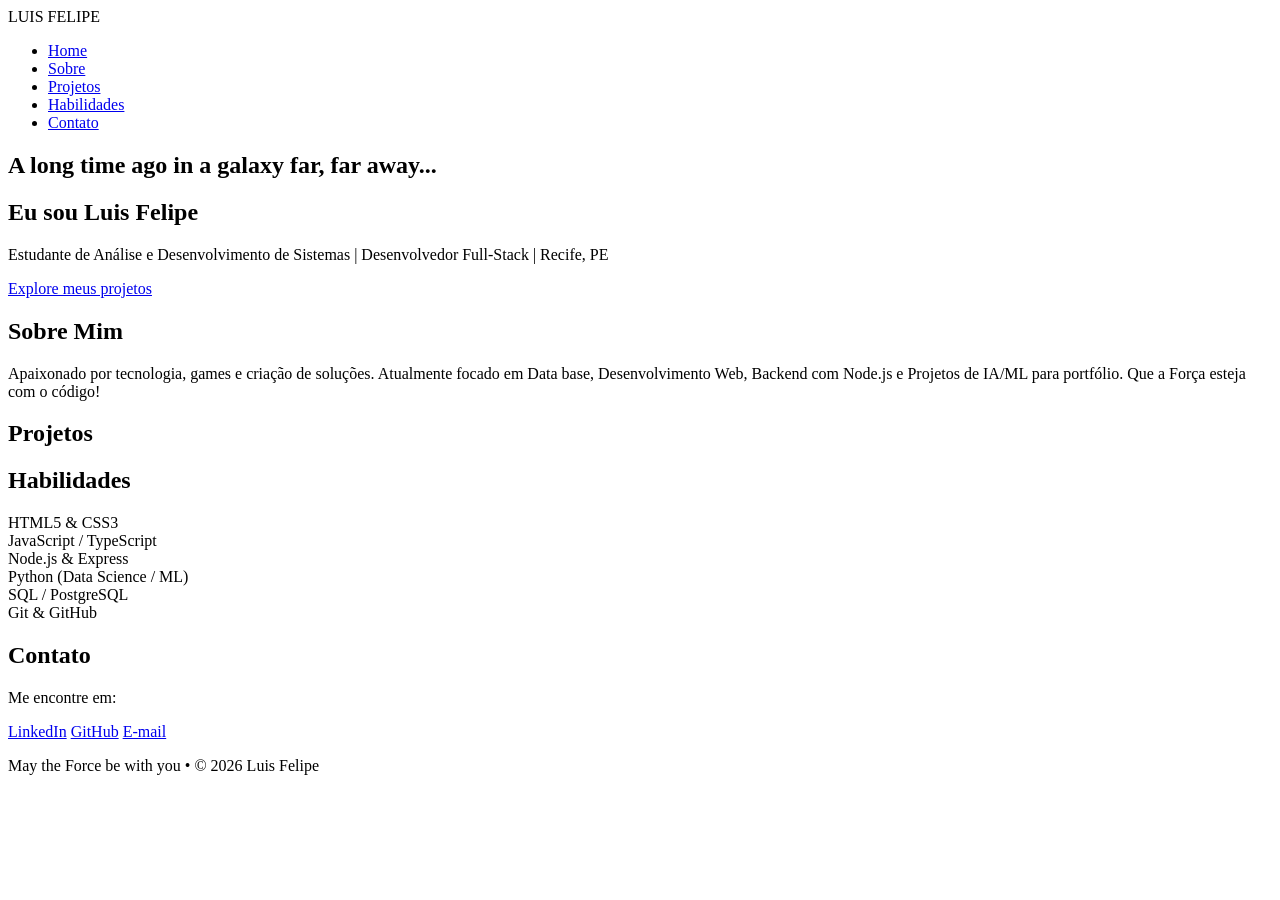
==== index.html @ 0ccda8b6 "Adiciona index.html na raiz para GitHub Pages Initial creation of the portfolio webpage with section" ====
<!DOCTYPE html>
<html lang="pt-br">
<head>
  <meta charset="UTF-8" />
  <meta name="viewport" content="width=device-width, initial-scale=1.0"/>
  <title>Luis Felipe - Portfolio Star Wars</title>
  <link rel="stylesheet" href="style.css">
  <link href="https://fonts.googleapis.com/css2?family=Orbitron:wght@400;700&family=Exo+2:wght@300;600&display=swap" rel="stylesheet">
</head>
<body>
  <!-- Fundo com a imagem que você enviou -->
  <div class="background-image"></div>
  
  <!-- Overlay escuro para legibilidade -->
  <div class="overlay"></div>

  <header>
    <nav class="navbar">
      <div class="logo">LUIS FELIPE</div>
      <ul class="nav-links">
        <li><a href="#home">Home</a></li>
        <li><a href="#about">Sobre</a></li>
        <li><a href="#projects">Projetos</a></li>
        <li><a href="#skills">Habilidades</a></li>
        <li><a href="#contact">Contato</a></li>
      </ul>
    </nav>
  </header>

  <main>
    <section id="home" class="hero">
      <div class="hero-content">
        <!-- Texto reduzido (menor e mais discreto) -->
        <h1 class="intro-text">A long time ago in a galaxy far, far away...</h1>
        <h2>Eu sou Luis Felipe</h2>
        <p>Estudante de Análise e Desenvolvimento de Sistemas | Desenvolvedor Full-Stack | Recife, PE</p>
        <a href="#projects" class="btn force-btn">Explore meus projetos</a>
      </div>
    </section>

    <section id="about">
      <h2>Sobre Mim</h2>
      <p>Apaixonado por tecnologia, games e criação de soluções. Atualmente focado em Data base, Desenvolvimento Web, Backend com Node.js e Projetos de IA/ML para portfólio. Que a Força esteja com o código!</p>
    </section>

    <section id="projects">
      <h2>Projetos</h2>
      <div class="projects-grid" id="projects-container">
        <!-- Projetos serão carregados via JS -->
      </div>
    </section>

    <section id="skills">
      <h2>Habilidades</h2>
      <div class="skills-grid">
        <div class="skill-card">HTML5 & CSS3</div>
        <div class="skill-card">JavaScript / TypeScript</div>
        <div class="skill-card">Node.js & Express</div>
        <div class="skill-card">Python (Data Science / ML)</div>
        <div class="skill-card">SQL / PostgreSQL</div>
        <div class="skill-card">Git & GitHub</div>
      </div>
    </section>

    <section id="contact">
      <h2>Contato</h2>
      <p>Me encontre em:</p>
      <div class="social-links">
        <a href="https://www.linkedin.com/in/luis-felipe-696b351a2/" target="_blank">LinkedIn</a>
        <a href="https://github.com/LuiiFC" target="_blank">GitHub</a>
        <a href="luiscardoso2311@email.com">E-mail</a>
      </div>
    </section>
  </main>

  <footer>
    <p>May the Force be with you • © 2026 Luis Felipe</p>
  </footer>

  <script src="script.js"></script>
</body>
</html>
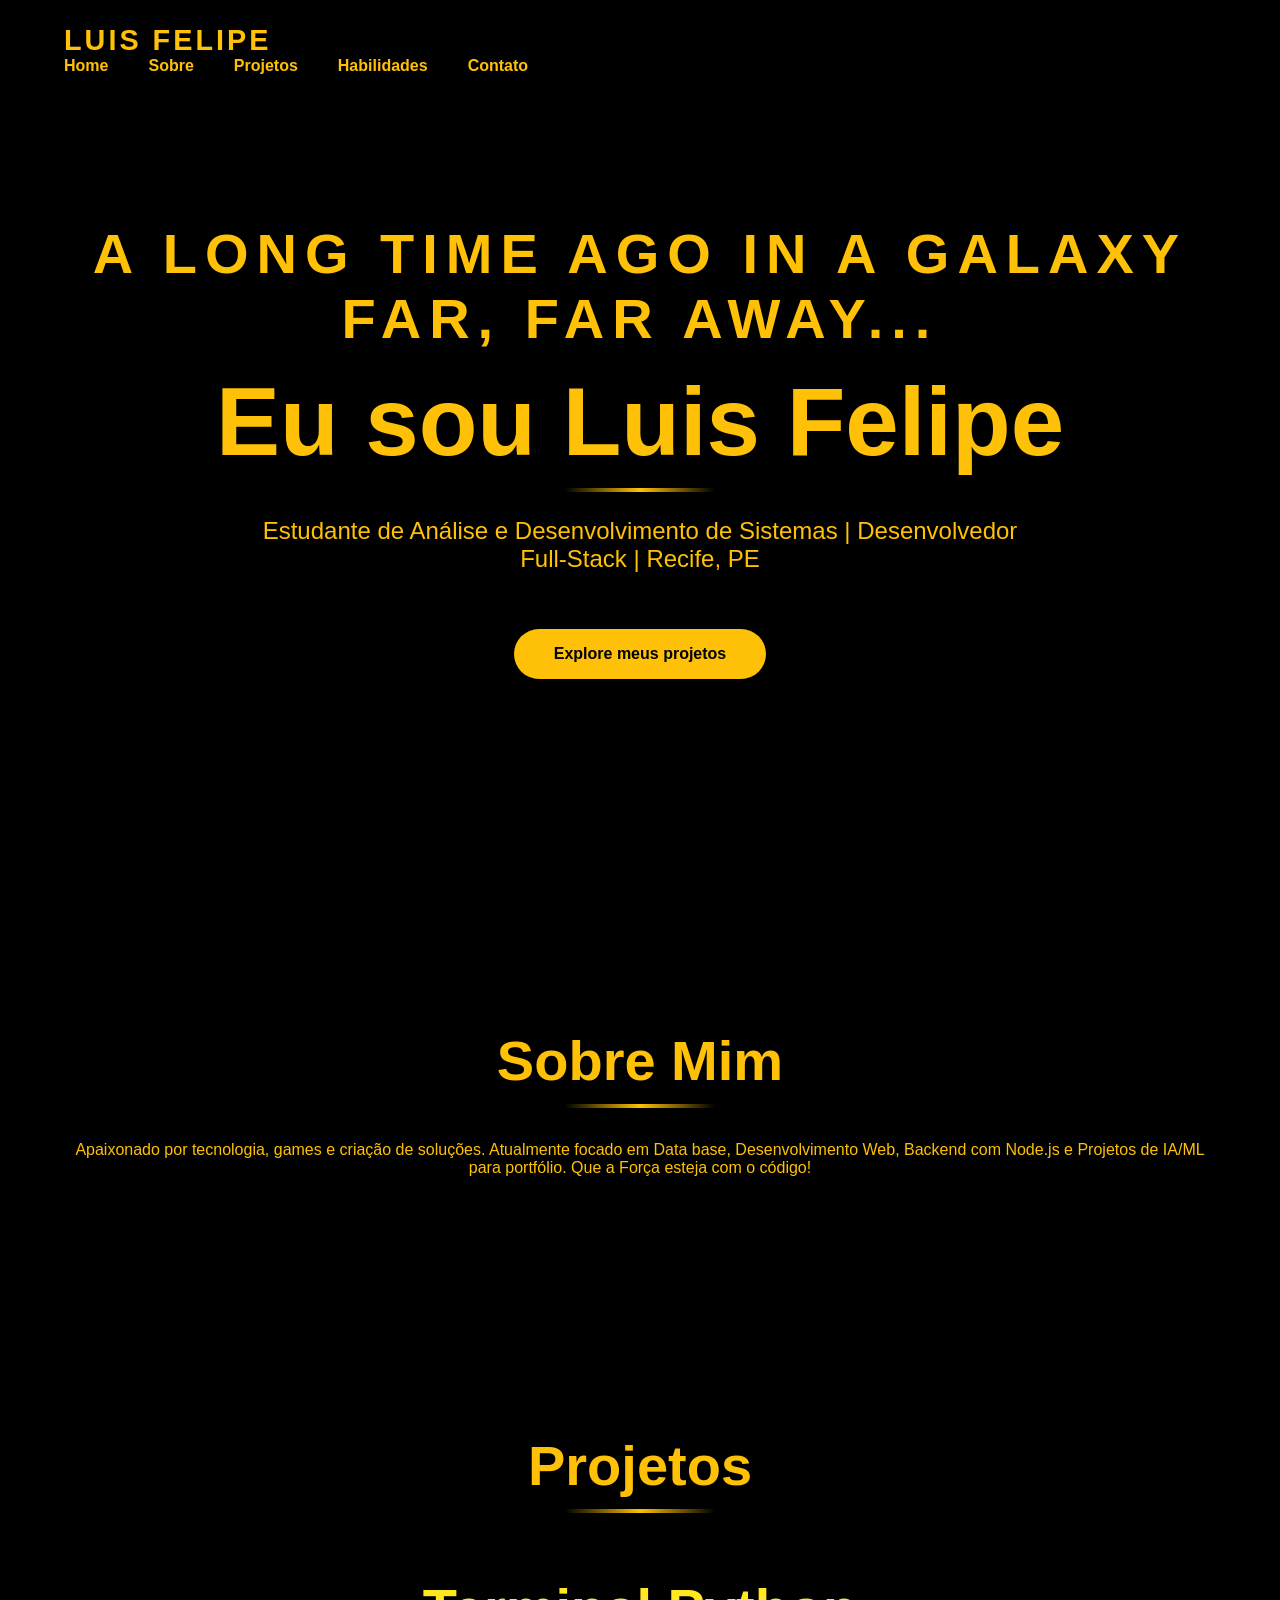
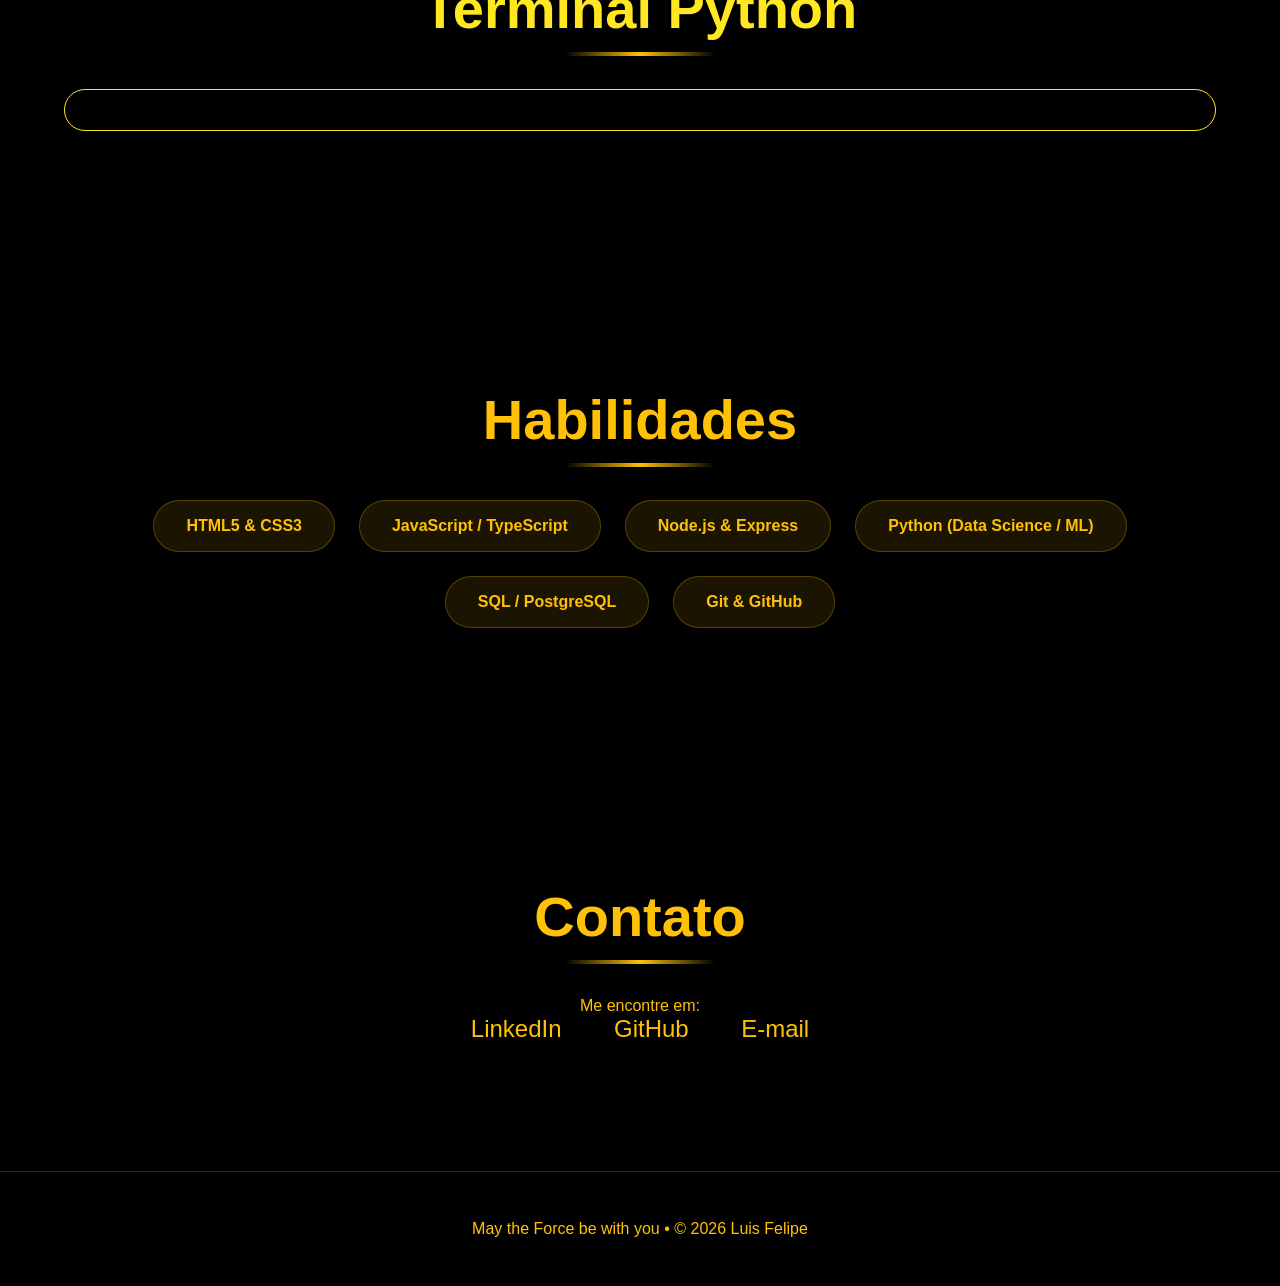
==== commit 0cc4d6f1: "Integrate PyScript for Python functionality in portfolio Added PyScript integration for Python code " ====
--- a/index.html
+++ b/index.html
@@ -1,82 +1,108 @@
-<!DOCTYPE html>
-<html lang="pt-br">
-<head>
-  <meta charset="UTF-8" />
-  <meta name="viewport" content="width=device-width, initial-scale=1.0"/>
-  <title>Luis Felipe - Portfolio Star Wars</title>
-  <link rel="stylesheet" href="style.css">
-  <link href="https://fonts.googleapis.com/css2?family=Orbitron:wght@400;700&family=Exo+2:wght@300;600&display=swap" rel="stylesheet">
-</head>
-<body>
-  <!-- Fundo com a imagem que você enviou -->
-  <div class="background-image"></div>
-  
-  <!-- Overlay escuro para legibilidade -->
-  <div class="overlay"></div>
-
-  <header>
-    <nav class="navbar">
-      <div class="logo">LUIS FELIPE</div>
-      <ul class="nav-links">
-        <li><a href="#home">Home</a></li>
-        <li><a href="#about">Sobre</a></li>
-        <li><a href="#projects">Projetos</a></li>
-        <li><a href="#skills">Habilidades</a></li>
-        <li><a href="#contact">Contato</a></li>
-      </ul>
-    </nav>
-  </header>
-
-  <main>
-    <section id="home" class="hero">
-      <div class="hero-content">
-        <!-- Texto reduzido (menor e mais discreto) -->
-        <h1 class="intro-text">A long time ago in a galaxy far, far away...</h1>
-        <h2>Eu sou Luis Felipe</h2>
-        <p>Estudante de Análise e Desenvolvimento de Sistemas | Desenvolvedor Full-Stack | Recife, PE</p>
-        <a href="#projects" class="btn force-btn">Explore meus projetos</a>
-      </div>
-    </section>
-
-    <section id="about">
-      <h2>Sobre Mim</h2>
-      <p>Apaixonado por tecnologia, games e criação de soluções. Atualmente focado em Data base, Desenvolvimento Web, Backend com Node.js e Projetos de IA/ML para portfólio. Que a Força esteja com o código!</p>
-    </section>
-
-    <section id="projects">
-      <h2>Projetos</h2>
-      <div class="projects-grid" id="projects-container">
-        <!-- Projetos serão carregados via JS -->
-      </div>
-    </section>
-
-    <section id="skills">
-      <h2>Habilidades</h2>
-      <div class="skills-grid">
-        <div class="skill-card">HTML5 & CSS3</div>
-        <div class="skill-card">JavaScript / TypeScript</div>
-        <div class="skill-card">Node.js & Express</div>
-        <div class="skill-card">Python (Data Science / ML)</div>
-        <div class="skill-card">SQL / PostgreSQL</div>
-        <div class="skill-card">Git & GitHub</div>
-      </div>
-    </section>
-
-    <section id="contact">
-      <h2>Contato</h2>
-      <p>Me encontre em:</p>
-      <div class="social-links">
-        <a href="https://www.linkedin.com/in/luis-felipe-696b351a2/" target="_blank">LinkedIn</a>
-        <a href="https://github.com/LuiiFC" target="_blank">GitHub</a>
-        <a href="luiscardoso2311@email.com">E-mail</a>
-      </div>
-    </section>
-  </main>
-
-  <footer>
-    <p>May the Force be with you • © 2026 Luis Felipe</p>
-  </footer>
-
-  <script src="script.js"></script>
-</body>
-</html>
+<!DOCTYPE html>
+<html lang="pt-br">
+<head>
+  <meta charset="UTF-8" />
+  <meta name="viewport" content="width=device-width, initial-scale=1.0"/>
+  <title>Luis Felipe - Portfolio Star Wars</title>
+  <link rel="stylesheet" href="style.css">
+  <link href="https://fonts.googleapis.com/css2?family=Orbitron:wght@400;700&family=Exo+2:wght@300;600&display=swap" rel="stylesheet">
+  <link rel="stylesheet" href="https://pyscript.net/releases/2025.2.2/core.css">
+  <script type="module" src="https://pyscript.net/releases/2025.2.2/core.js"></script>
+</head>
+<body>
+  <!-- Fundo com a imagem que você enviou -->
+  <div class="background-image"></div>
+  
+  <!-- Overlay escuro para legibilidade -->
+  <div class="overlay"></div>
+
+  <header>
+    <nav class="navbar">
+      <div class="logo">LUIS FELIPE</div>
+      <ul class="nav-links">
+        <li><a href="#home">Home</a></li>
+        <li><a href="#about">Sobre</a></li>
+        <li><a href="#projects">Projetos</a></li>
+        <li><a href="#skills">Habilidades</a></li>
+        <li><a href="#contact">Contato</a></li>
+      </ul>
+    </nav>
+  </header>
+
+  <main>
+    <section id="home" class="hero">
+      <div class="hero-content">
+        <!-- Texto reduzido (menor e mais discreto) -->
+        <h1 class="intro-text">A long time ago in a galaxy far, far away...</h1>
+        <h2>Eu sou Luis Felipe</h2>
+        <p>Estudante de Análise e Desenvolvimento de Sistemas | Desenvolvedor Full-Stack | Recife, PE</p>
+        <a href="#projects" class="btn force-btn">Explore meus projetos</a>
+      </div>
+    </section>
+
+    <section id="about">
+      <h2>Sobre Mim</h2>
+      <p>Apaixonado por tecnologia, games e criação de soluções. Atualmente focado em Data base, Desenvolvimento Web, Backend com Node.js e Projetos de IA/ML para portfólio. Que a Força esteja com o código!</p>
+    </section>
+
+    <section id="projects">
+      <h2>Projetos</h2>
+      <div class="projects-grid" id="projects-container">
+        <!-- Projetos serão carregados via JS -->
+      </div>
+      <div id="meu-projeto-python" style="margin-top: 30px;">
+          <h2 style="color: #ffe81f; font-family: 'Orbitron', sans-serif;">Terminal Python</h2>
+          <div class="skill-card" style="padding: 20px; border: 1px solid #ffe81f; background: rgba(0,0,0,0.5);">
+              <script type="py">
+                  from datetime import datetime
+                  from pyscript import display
+                  
+                  # Usamos display para o texto aparecer dentro da div, não apenas no console
+                  agora = datetime.now().strftime("%d/%m/%Y às %H:%M:%S")
+                  mensagem = f"Olá, Luis! Este script rodou em: {agora}"
+                  display(mensagem, target="meu-projeto-python")
+              </script>
+          </div>
+      </div>
+      <div id="saida-python"></div>
+
+            <script type="py">
+                # Importando a função display do PyScript
+                from pyscript import display
+    
+                mensagem = "Este texto foi gerado pelo Python e injetado no HTML!"
+                display(mensagem, target="saida-python")
+            </script>
+    </section>
+
+    <section id="skills">
+      <h2>Habilidades</h2>
+      <div class="skills-grid">
+        <div class="skill-card">HTML5 & CSS3</div>
+        <div class="skill-card">JavaScript / TypeScript</div>
+        <div class="skill-card">Node.js & Express</div>
+        <div class="skill-card">Python (Data Science / ML)</div>
+        <div class="skill-card">SQL / PostgreSQL</div>
+        <div class="skill-card">Git & GitHub</div>
+      </div>
+    </section>
+
+    <section id="contact">
+      <h2>Contato</h2>
+      <p>Me encontre em:</p>
+      <div class="social-links">
+        <a href="https://www.linkedin.com/in/luis-felipe-696b351a2/" target="_blank">LinkedIn</a>
+        <a href="https://github.com/LuiiFC" target="_blank">GitHub</a>
+        <a href="luiscardoso2311@email.com">E-mail</a>
+      </div>
+    </section>
+  </main>
+
+  <footer>
+    <p>May the Force be with you • © 2026 Luis Felipe</p>
+  </footer>
+
+  <script src="script.js"></script>
+</body>
+
+</html>
--- a/style.css
+++ b/style.css
@@ -0,0 +1,203 @@
+/* style.css */
+* { margin:0; padding:0; box-sizing:border-box; }
+
+body {
+  background:#000;
+  color:#ffc107;
+  font-family:'Exo 2', sans-serif;
+  overflow-x:hidden;
+  min-height:100vh;
+  position:relative;
+}
+
+/* Fundo com a imagem Star Wars que você enviou */
+.background-image {
+  position: fixed;
+  inset: 0;
+  background-image: url('https://wallup.net/wp-content/uploads/2019/07/24/236169-star-wars-outer-space-stars-planets-artwork-star-destroyer.jpg');
+  background-size: cover;
+  background-position: center;
+  background-repeat: no-repeat;
+  background-attachment: fixed;
+  z-index: -2;
+}
+
+/* Overlay escuro para legibilidade */
+.overlay {
+  position: fixed;
+  inset: 0;
+  background: rgba(0, 0, 0, 0.65); /* Ajuste o 0.65 para mais/menos escuro */
+  z-index: -1;
+}
+
+/* Navbar */
+header {
+  position: fixed;
+  top: 0; left: 0; right: 0;
+  padding: 1.5rem 5%;
+  background: rgba(0,0,0,0.7);
+  backdrop-filter: blur(10px);
+  z-index: 100;
+  display: flex;
+  justify-content: space-between;
+  align-items: center;
+}
+
+.logo {
+  font-family: 'Orbitron', sans-serif;
+  font-size: 1.8rem;
+  font-weight: 700;
+  letter-spacing: 3px;
+}
+
+.nav-links {
+  display: flex;
+  list-style: none;
+  gap: 2.5rem;
+}
+
+.nav-links a {
+  color: #ffc107;
+  text-decoration: none;
+  font-weight: 600;
+  transition: 0.3s;
+}
+
+.nav-links a:hover {
+  color: #fff;
+  text-shadow: 0 0 15px #ffc107;
+}
+
+/* Hero Section */
+.hero {
+  min-height: 100vh;
+  display: flex;
+  align-items: center;
+  justify-content: center;
+  text-align: center;
+  padding: 0 5%;
+}
+
+.hero-content h1 {
+  font-size: clamp(1.8rem, 5vw, 3.5rem);
+  font-family: 'Orbitron', sans-serif;
+  text-transform: uppercase;
+  letter-spacing: 8px;
+  animation: glow 4s ease-in-out infinite alternate;
+}
+
+.hero-content h2 {
+  font-size: clamp(2.5rem, 8vw, 6rem);
+  margin: 1rem 0;
+}
+
+.hero-content p {
+  font-size: 1.5rem;
+  max-width: 800px;
+  margin: 1.5rem auto;
+}
+
+.btn {
+  display: inline-block;
+  padding: 1rem 2.5rem;
+  background: #ffc107;
+  color: #000;
+  text-decoration: none;
+  font-weight: bold;
+  border-radius: 50px;
+  margin-top: 2rem;
+  transition: 0.4s;
+}
+
+.btn:hover {
+  transform: scale(1.1);
+  box-shadow: 0 0 30px #ffc107;
+}
+
+/* Outras seções */
+section {
+  padding: 8rem 5%;
+  text-align: center;
+}
+
+h2 {
+  font-size: 3.5rem;
+  margin-bottom: 3rem;
+  position: relative;
+  display: inline-block;
+}
+
+h2::after {
+  content: '';
+  position: absolute;
+  bottom: -15px;
+  left: 50%;
+  transform: translateX(-50%);
+  width: 150px;
+  height: 4px;
+  background: linear-gradient(90deg, transparent, #ffc107, transparent);
+  animation: laser 4s infinite;
+}
+
+@keyframes laser {
+  0%,100% { width: 0; }
+  50% { width: 150px; }
+}
+
+.projects-grid {
+  display: grid;
+  grid-template-columns: repeat(auto-fit, minmax(320px, 1fr));
+  gap: 2rem;
+  max-width: 1400px;
+  margin: 0 auto;
+}
+
+.project-card {
+  background: rgba(255,255,255,0.05);
+  border: 1px solid #ffc10733;
+  border-radius: 12px;
+  padding: 2rem;
+  transition: 0.4s;
+  backdrop-filter: blur(8px);
+}
+
+.project-card:hover {
+  transform: translateY(-15px);
+  box-shadow: 0 20px 40px rgba(255,193,7,0.2);
+  border-color: #ffc107;
+}
+
+.skills-grid {
+  display: flex;
+  flex-wrap: wrap;
+  justify-content: center;
+  gap: 1.5rem;
+}
+
+.skill-card {
+  background: rgba(255,193,7,0.1);
+  padding: 1rem 2rem;
+  border-radius: 50px;
+  border: 1px solid #ffc10744;
+  font-weight: 600;
+}
+
+.social-links a {
+  color: #ffc107;
+  margin: 0 1.5rem;
+  font-size: 1.5rem;
+  text-decoration: none;
+}
+
+footer {
+  padding: 3rem;
+  text-align: center;
+  background: rgba(0,0,0,0.7);
+  border-top: 1px solid #ffc10733;
+}
+
+/* Animação de glow */
+@keyframes glow {
+  from { text-shadow: 0 0 10px #fff, 0 0 20px #ffc107, 0 0 40px #ff6a00; }
+  to   { text-shadow: 0 0 20px #fff, 0 0 40px #ffc107, 0 0 80px #ff4500; }
+}
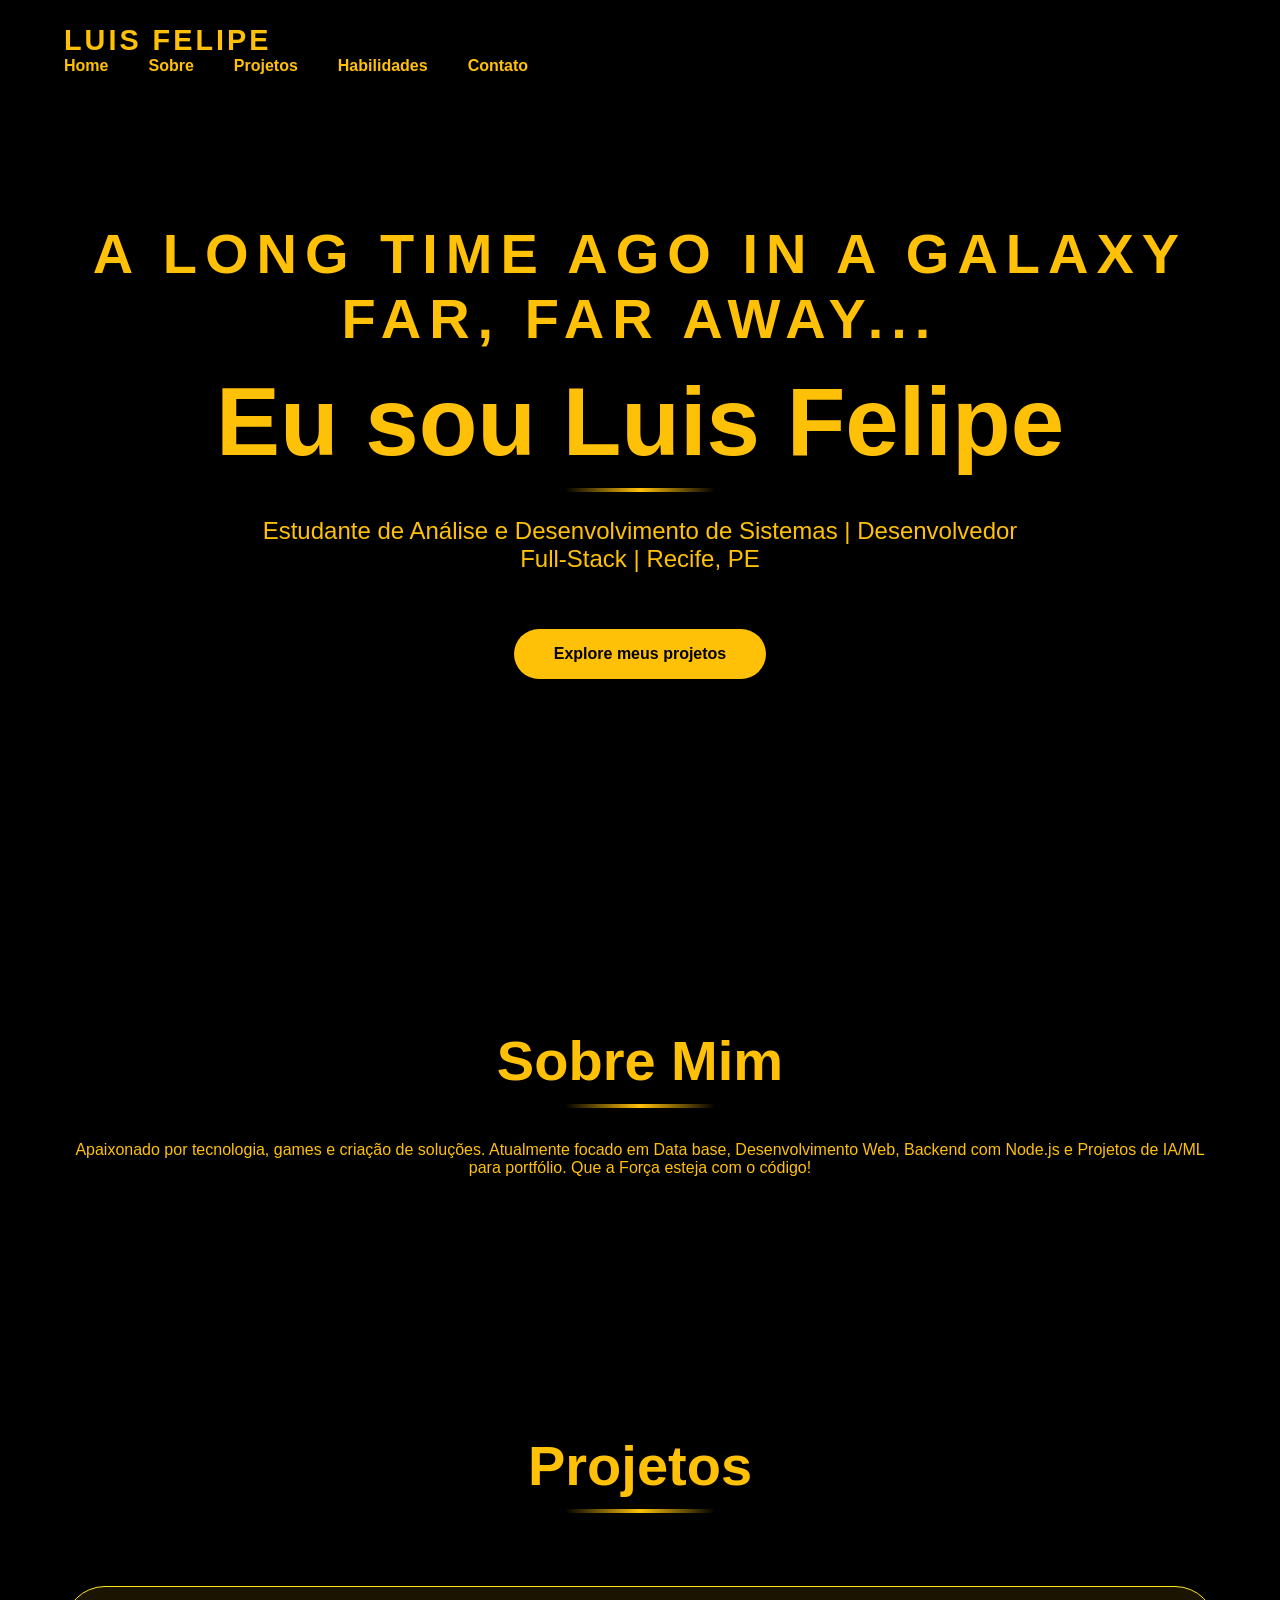
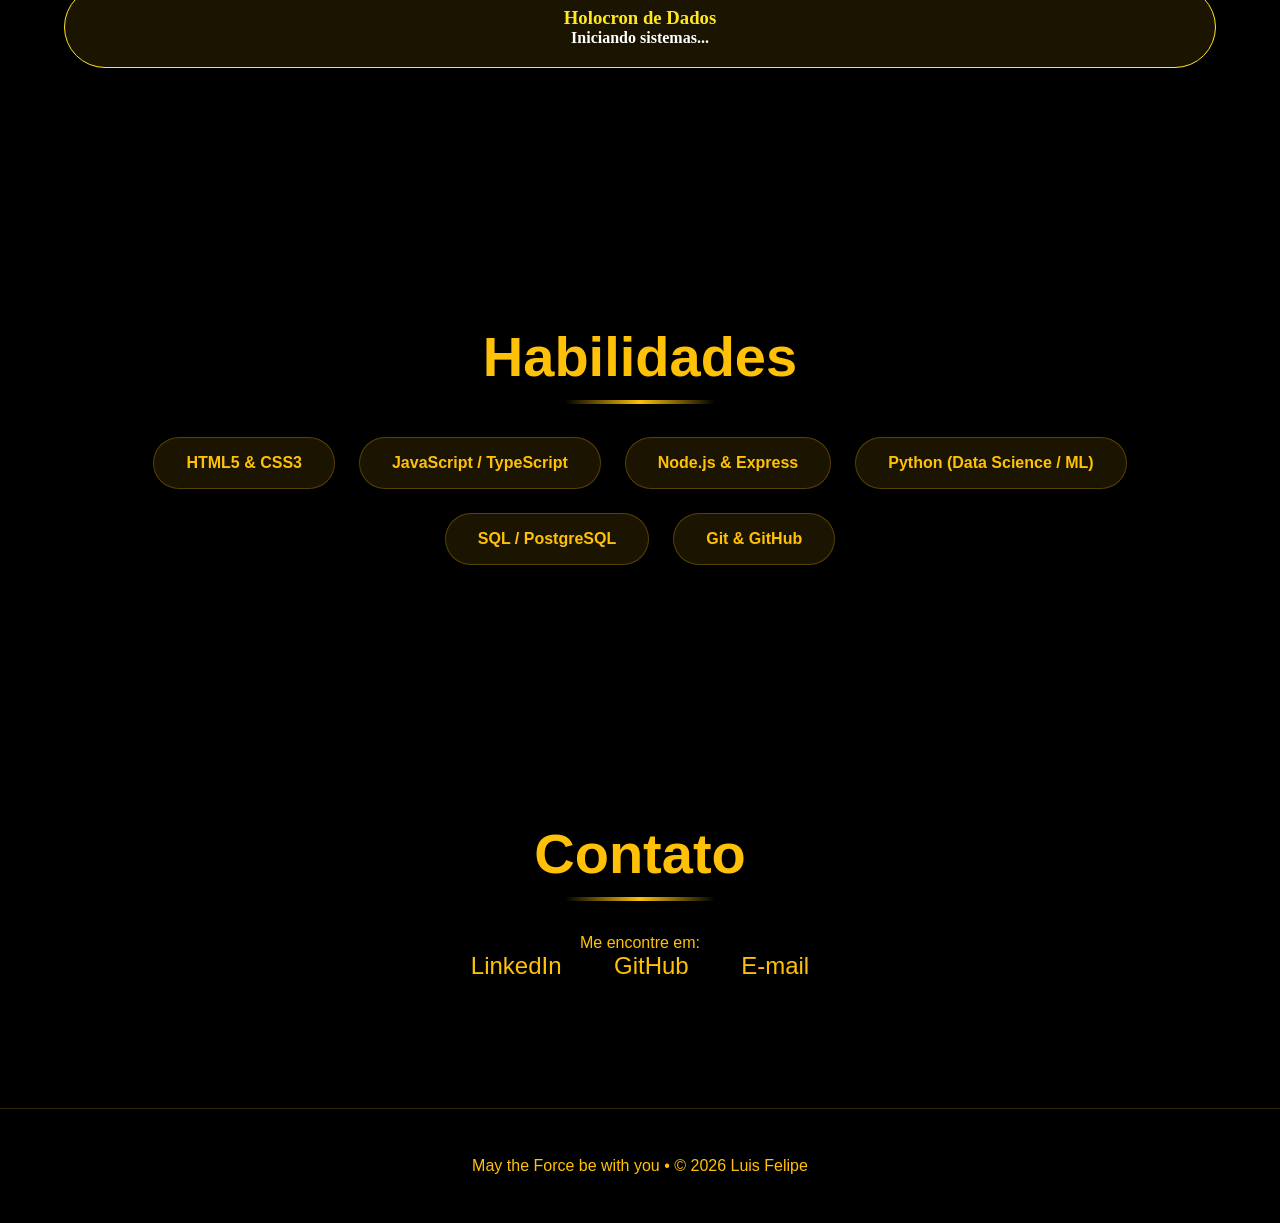
==== commit bfec35d7: "Update index.html" ====
--- a/index.html
+++ b/index.html
@@ -50,9 +50,26 @@
       <div class="projects-grid" id="projects-container">
         <!-- Projetos serão carregados via JS -->
       </div>
-      <div id="meu-projeto-python" style="margin-top: 30px;">
-          <h2 style="color: #ffe81f; font-family: 'Orbitron', sans-serif;">Terminal Python</h2>
-          <div class="skill-card" style="padding: 20px; border: 1px solid #ffe81f; background: rgba(0,0,0,0.5);">
+
+      <!-- BLOCO PYTHON CORRIGIDO -->
+      <div class="skill-card" style="margin-top: 40px; border: 1px solid #ffe81f; padding: 20px;">
+          <h3 style="color: #ffe81f; font-family: 'Orbitron';">Holocron de Dados</h3>
+          <!-- Criamos uma DIV específica (target) para o texto aparecer -->
+          <div id="saida-final-python" style="color: #fff; font-family: 'Exo 2';">
+              Iniciando sistemas...
+          </div>
+
+          <script type="py">
+              from datetime import datetime
+              from pyscript import display
+              
+              agora = datetime.now().strftime("%d/%m/%Y às %H:%M:%S")
+              # O TARGET AGORA APONTA PARA A DIV INTERNA, NÃO PARA A SECTION
+              display(f"Conexão Imperial estabelecida em: {agora}", target="saida-final-python")
+          </script>
+      </div>
+    </section>
+
               <script type="py">
                   from datetime import datetime
                   from pyscript import display
@@ -106,3 +123,4 @@
 </body>
 
 </html>
+
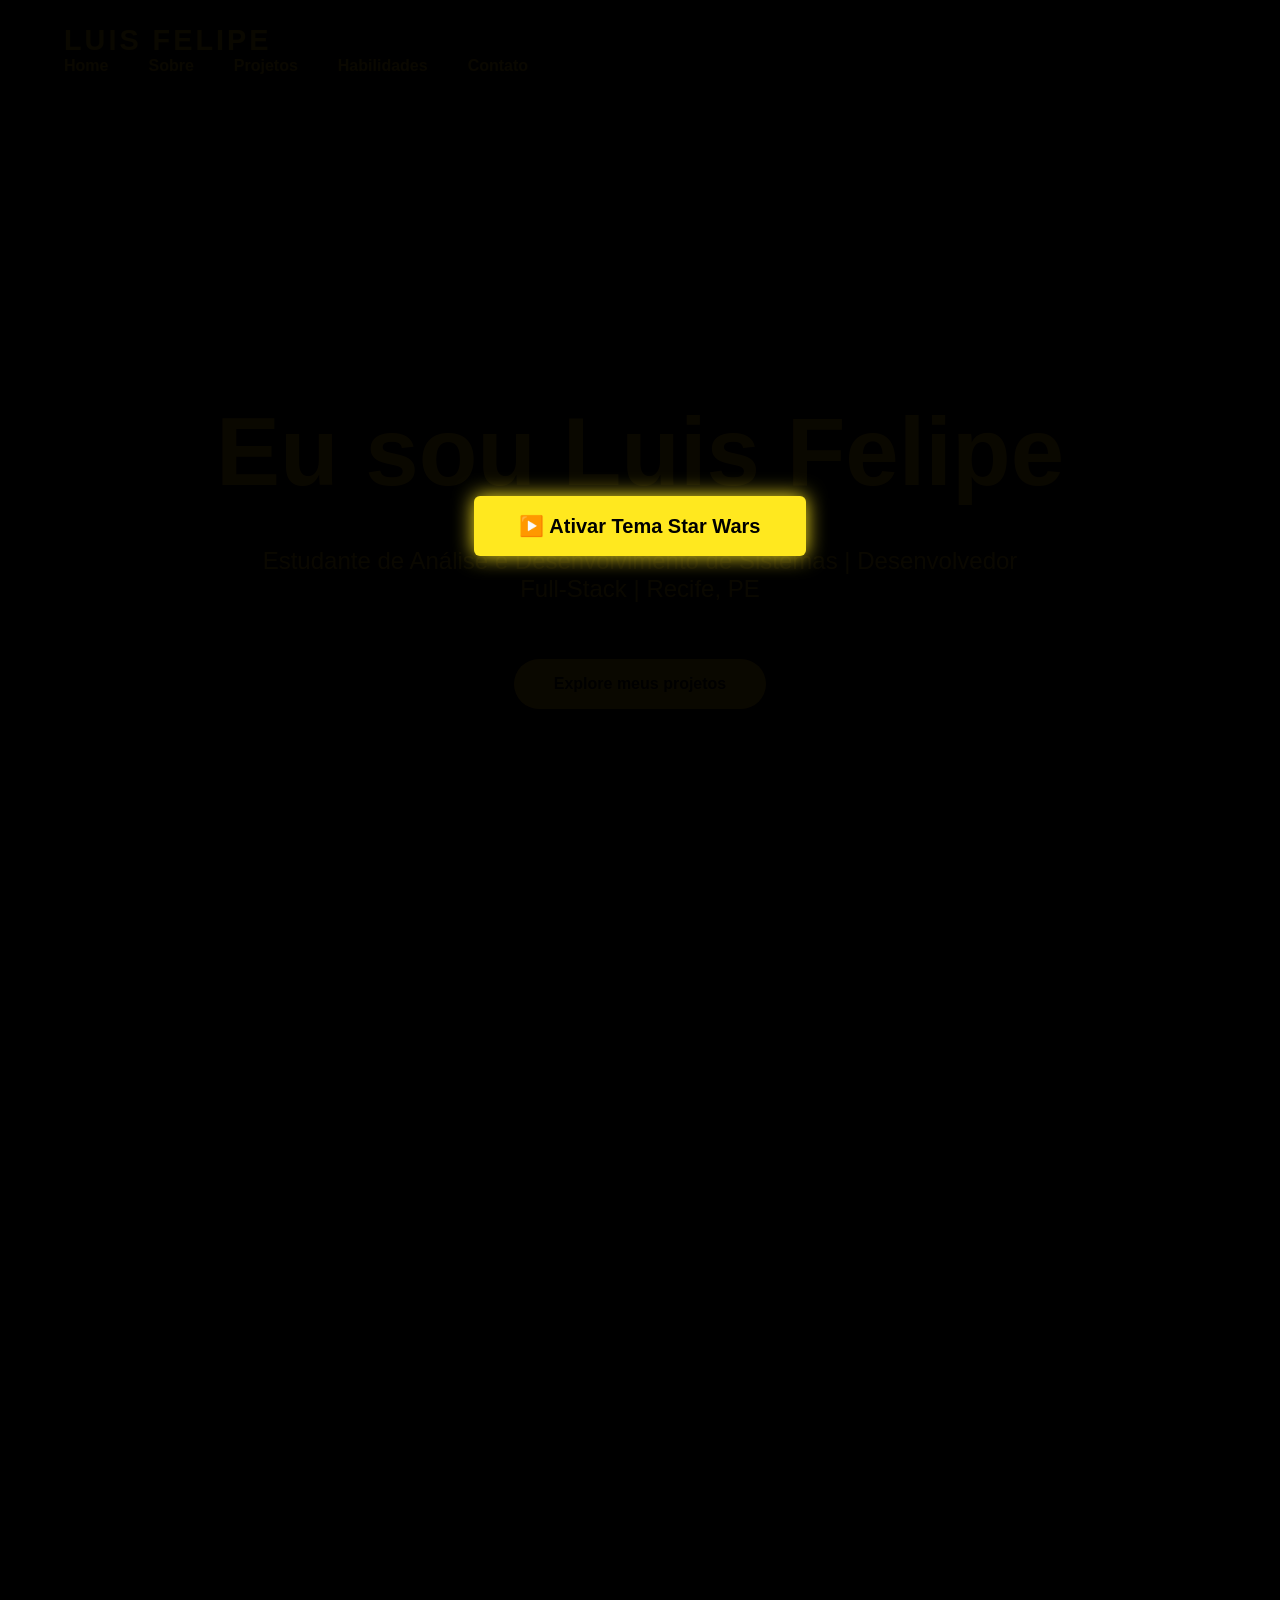
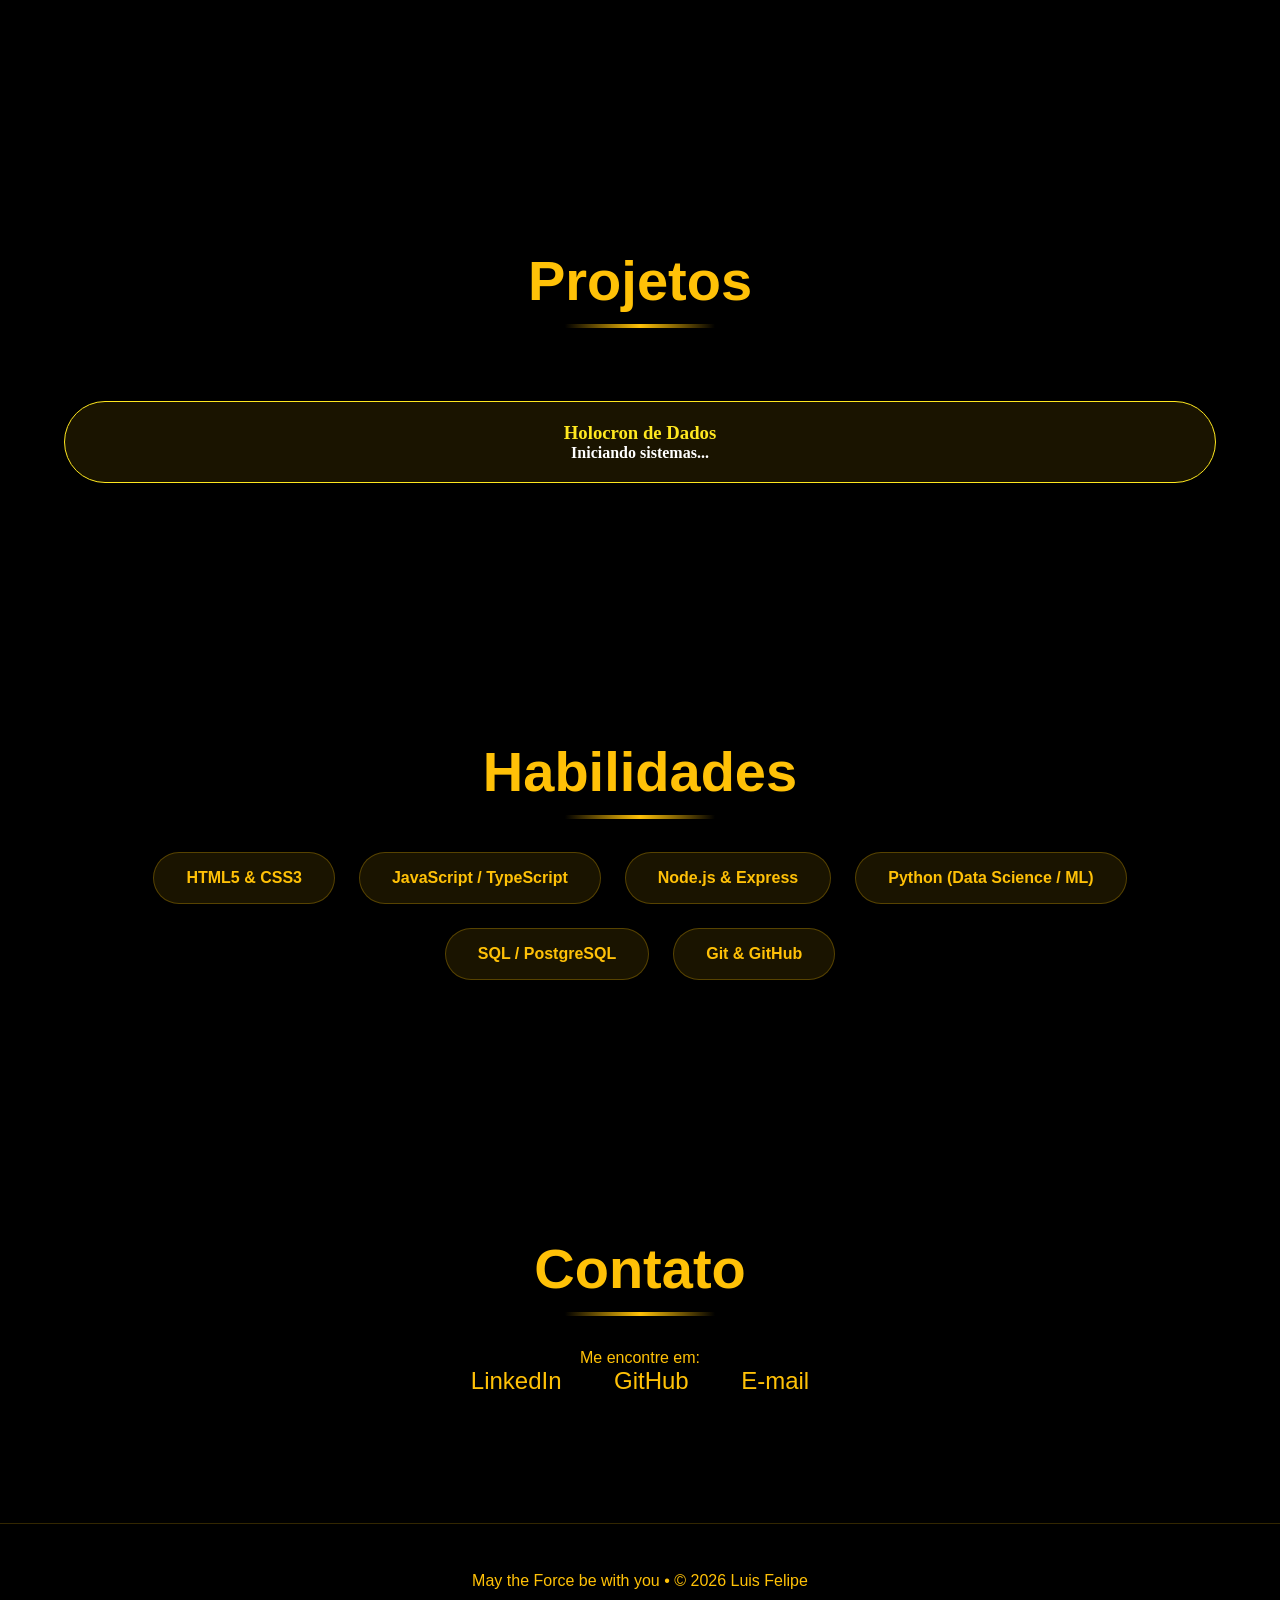
==== commit 5edbead3: "feat: adiciona tema Star Wars com controle de áudio" ====
--- a/index.html
+++ b/index.html
@@ -10,9 +10,17 @@
   <script type="module" src="https://pyscript.net/releases/2025.2.2/core.js"></script>
 </head>
 <body>
+  <!-- STAR WARS THEME INTRO -->
+<div id="star-wars-intro" class="star-wars-intro">
+  <div class="intro-text-container">
+    <p class="intro-text">A long time ago in a galaxy far, far away....</p>
+  </div>
+  
+  <button id="sound-btn" class="sound-btn">▶️ Ativar Tema Star Wars</button>
+</div>
   <!-- Fundo com a imagem que você enviou -->
   <div class="background-image"></div>
-  
+
   <!-- Overlay escuro para legibilidade -->
   <div class="overlay"></div>
 
@@ -40,10 +48,25 @@
       </div>
     </section>
 
-    <section id="about">
-      <h2>Sobre Mim</h2>
-      <p>Apaixonado por tecnologia, games e criação de soluções. Atualmente focado em Data base, Desenvolvimento Web, Backend com Node.js e Projetos de IA/ML para portfólio. Que a Força esteja com o código!</p>
-    </section>
+    <!-- ==================== SEÇÃO SOBRE MIM COM CRAWL STAR WARS ==================== -->
+<section id="about" class="about-section">
+  <div class="star-wars-crawl">
+    <div class="crawl-content">
+      <h2 class="episode-title">EPISÓDIO IV</h2>
+      <h3 class="episode-subtitle">A NOVA ESPERANÇA</h3>
+      
+      <p>Era uma vez, em uma galáxia não tão distante chamada Recife, PE...</p>
+      
+      <p>Um jovem padawan chamado <strong>Luis Felipe</strong> decidiu trilhar o caminho da Força da Tecnologia.</p>
+      
+      <p>Estudante de Análise e Desenvolvimento de Sistemas, apaixonado por desenvolvimento Full-Stack, 
+      Node.js, Python, Banco de Dados e projetos de Inteligência Artificial.</p>
+      
+      <p class="final-text">Que a Força esteja com o seu código.<br>
+      E que seus projetos sejam lendários.</p>
+    </div>
+  </div>
+</section>
 
     <section id="projects">
       <h2>Projetos</h2>
@@ -68,28 +91,6 @@
               display(f"Conexão Imperial estabelecida em: {agora}", target="saida-final-python")
           </script>
       </div>
-    </section>
-
-              <script type="py">
-                  from datetime import datetime
-                  from pyscript import display
-                  
-                  # Usamos display para o texto aparecer dentro da div, não apenas no console
-                  agora = datetime.now().strftime("%d/%m/%Y às %H:%M:%S")
-                  mensagem = f"Olá, Luis! Este script rodou em: {agora}"
-                  display(mensagem, target="meu-projeto-python")
-              </script>
-          </div>
-      </div>
-      <div id="saida-python"></div>
-
-            <script type="py">
-                # Importando a função display do PyScript
-                from pyscript import display
-    
-                mensagem = "Este texto foi gerado pelo Python e injetado no HTML!"
-                display(mensagem, target="saida-python")
-            </script>
     </section>
 
     <section id="skills">
@@ -120,6 +121,40 @@
   </footer>
 
   <script src="script.js"></script>
+  <script>
+  document.addEventListener("DOMContentLoaded", () => {
+  const introDiv = document.getElementById("star-wars-intro");
+  const soundBtn = document.getElementById("sound-btn");
+  let audio = null;
+
+  soundBtn.addEventListener("click", () => {
+    if (!audio) {
+      // ✅ URL com CORS liberado
+      audio = new Audio("star-wars-theme.mp3");
+      audio.volume = 0.45;
+    }
+
+    if (audio.paused) {
+      audio.play()
+        .then(() => {
+          soundBtn.textContent = "⏸️ Pausar Tema Star Wars";
+          setTimeout(() => {
+            introDiv.style.opacity = "0";
+            introDiv.style.pointerEvents = "none"; // ← evita cliques fantasma
+            setTimeout(() => introDiv.style.display = "none", 2500);
+          }, 1500);
+        })
+        .catch((err) => {
+          console.error("Erro de áudio:", err);
+          soundBtn.textContent = "❌ Erro ao carregar áudio";
+        });
+    } else {
+      audio.pause();
+      soundBtn.textContent = "▶️ Ativar Tema Star Wars";
+    }
+  });
+});
+</script>
 </body>
 
 </html>
--- a/style.css
+++ b/style.css
@@ -200,4 +200,211 @@
 @keyframes glow {
   from { text-shadow: 0 0 10px #fff, 0 0 20px #ffc107, 0 0 40px #ff6a00; }
   to   { text-shadow: 0 0 20px #fff, 0 0 40px #ffc107, 0 0 80px #ff4500; }
+}
+
+/* ====================== STAR WARS CRAWL - SEM QUADRADO PRETO ====================== */
+.about-section {
+  padding: 120px 20px 180px;   /* mais espaço embaixo para o texto subir bem */
+  background: transparent;     /* fundo transparente */
+  position: relative;
+  overflow: hidden;
+  min-height: 600px;           /* altura mínima para dar espaço da animação */
+}
+
+/* Container principal do crawl */
+.star-wars-crawl {
+  max-width: 800px;
+  margin: 0 auto;
+  perspective: 320px;          /* efeito 3D */
+  height: 520px;
+  position: relative;
+}
+
+.crawl-content {
+  position: absolute;
+  top: 100%;
+  left: 50%;
+  width: 76%;
+  transform: translateX(-50%) rotateX(26deg);   /* inclinação clássica */
+  animation: crawl 75s linear forwards;
+  color: #ffe81f;
+  font-family: 'Exo 2', sans-serif;
+  line-height: 1.75;
+  font-size: 1.28rem;
+  text-shadow: 0 0 10px #ffe81f;
+  text-align: justify;
+}
+
+/* Títulos */
+.episode-title {
+  font-family: 'Orbitron', sans-serif;
+  font-size: 2.5rem;
+  text-align: center;
+  margin-bottom: 15px;
+  color: #ffe81f;
+  letter-spacing: 8px;
+}
+
+.episode-subtitle {
+  font-family: 'Orbitron', sans-serif;
+  font-size: 1.45rem;
+  text-align: center;
+  margin-bottom: 50px;
+  color: #4bd5ee;
+  letter-spacing: 4px;
+}
+
+.crawl-content p {
+  margin-bottom: 35px;
+}
+
+.final-text {
+  text-align: center;
+  font-size: 1.4rem;
+  margin-top: 60px;
+  color: #fff;
+}
+
+/* Animação principal - texto sobe e some no horizonte */
+@keyframes crawl {
+  0% {
+    top: 100%;
+    opacity: 1;
+  }
+  100% {
+    top: -120%;
+    opacity: 0;
+  }
+}
+
+/* Fade suave no topo para as letras sumirem melhor */
+.about-section::before {
+  content: '';
+  position: absolute;
+  top: 0;
+  left: 0;
+  width: 100%;
+  height: 220px;
+  background: linear-gradient(to bottom, rgba(0,0,0,0.95), transparent);
+  z-index: 2;
+  pointer-events: none;
+}
+
+/* Responsivo */
+@media (max-width: 768px) {
+  .star-wars-crawl { height: 460px; }
+  .crawl-content { font-size: 1.1rem; width: 88%; }
+  .episode-title { font-size: 2.1rem; }
+  .episode-subtitle { font-size: 1.25rem; }
+}
+
+/* ====================== STAR WARS INTRO THEME ====================== */
+.star-wars-intro {
+  position: fixed;
+  top: 0;
+  left: 0;
+  width: 100%;
+  height: 100%;
+  z-index: 9999;
+  background: rgba(0, 0, 0, 0.92);
+  display: flex;
+  flex-direction: column;
+  align-items: center;
+  justify-content: center;
+  transition: opacity 2s ease;
+  pointer-events: all;
+}
+
+.intro-text-container {
+  margin-bottom: 40px;
+}
+
+.intro-text {
+  font-family: 'Orbitron', sans-serif;
+  font-size: 2.8rem;
+  color: #ffe81f;
+  text-align: center;
+  text-shadow: 0 0 15px #ffe81f;
+  animation: fadeInOut 4s forwards;
+  opacity: 0;
+}
+
+@keyframes fadeInOut {
+  0% { opacity: 0; }
+  20% { opacity: 1; }
+  80% { opacity: 1; }
+  100% { opacity: 0; }
+}
+
+.sound-btn {
+  padding: 14px 32px;
+  font-size: 1.1rem;
+  background: #ffe81f;
+  color: #000;
+  border: none;
+  border-radius: 4px;
+  cursor: pointer;
+  font-family: 'Orbitron', sans-serif;
+  font-weight: bold;
+  transition: all 0.3s;
+}
+
+.sound-btn:hover {
+  background: #fff;
+  transform: scale(1.05);
+}
+
+.sound-btn:active {
+  background: #4bd5ee;
+}
+
+.star-wars-intro {
+  position: fixed;
+  top: 0;
+  left: 0;
+  width: 100%;
+  height: 100%;
+  z-index: 9999;
+  background: rgba(0, 0, 0, 0.96);
+  display: flex;
+  flex-direction: column;
+  align-items: center;
+  justify-content: center;
+  transition: opacity 2.5s ease;
+}
+
+.intro-text {
+  font-family: 'Orbitron', sans-serif;
+  font-size: 2.8rem;
+  color: #ffe81f;
+  text-align: center;
+  text-shadow: 0 0 25px #ffe81f;
+  margin-bottom: 60px;
+  animation: fadeInOut 5.5s forwards;
+}
+
+@keyframes fadeInOut {
+  0%   { opacity: 0; }
+  20%  { opacity: 1; }
+  80%  { opacity: 1; }
+  100% { opacity: 0; }
+}
+
+.sound-btn {
+  padding: 18px 45px;
+  font-size: 1.25rem;
+  background: #ffe81f;
+  color: #000;
+  border: none;
+  border-radius: 6px;
+  cursor: pointer;
+  font-family: 'Orbitron', sans-serif;
+  font-weight: bold;
+  box-shadow: 0 0 20px #ffe81f;
+  transition: all 0.3s;
+}
+
+.sound-btn:hover {
+  background: #fff;
+  transform: scale(1.1);
 }
